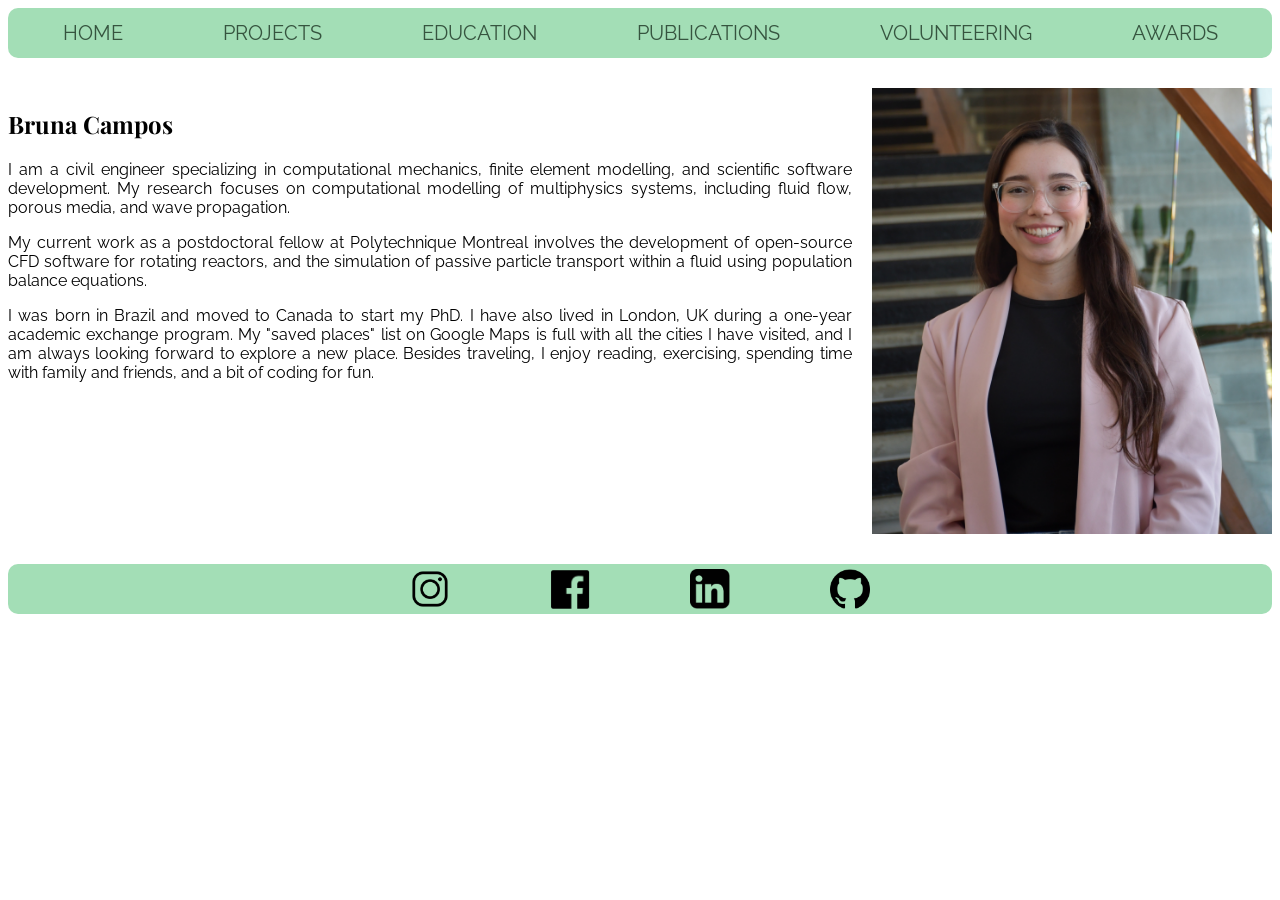
==== index.html @ 10b20f81 "Create files and update awards page" ====
<!-- 2026 Bruna Campos. All rights reserved.
The website source code is available under the MIT License. Unless otherwise stated, the written content, images, CV, and other materials on this website are not licensed for redistribution. -->

<!DOCTYPE html>
<html lang="en">
<head>
  <meta charset="utf-8">
  <meta name="viewport" content="width=device-width, initial-scale=1.0">
  <meta name="description" content="Personal Page">
  <link href="https://fonts.googleapis.com/css2?family=Playfair+Display:wght@700&display=swap" rel="stylesheet">
  <link href="https://fonts.googleapis.com/css2?family=Raleway:wght@300;400;600;700&display=swap" rel="stylesheet">
  <title>Bruna Campos</title>

  <link rel="stylesheet" href="style.css">
</head>

<body>
    <div id="navbar-top"></div>
    <script>
    fetch("/navbar-top.html")
      .then(response =>response.text())
      .then(data => {
        document.getElementById("navbar-top").innerHTML = data;
      });
    </script>
    
    <!-- Introduction -->
    <section class="intro">
      <div class="intro-text">
        <h1>Bruna Campos</h1>
        <p>
          I am a civil engineer specializing in computational mechanics, finite element modelling, and scientific software development.
          My research focuses on computational modelling of multiphysics systems, including fluid flow, porous media, and wave propagation.
        </p>
        <p>
          My current work as a postdoctoral fellow at Polytechnique Montreal involves the development of open-source CFD software for rotating reactors,
          and the simulation of passive particle transport within a fluid using population balance equations.
        </p>
        <p>
          I was born in Brazil and moved to Canada to start my PhD. I have also lived in London, UK during a one-year academic exchange program.
          My "saved places" list on Google Maps is full with all the cities I have visited, and I am always looking forward to explore a new place.
          Besides traveling, I enjoy reading, exercising, spending time with family and friends, and a bit of coding for fun. 
        </p>
      </div>

      <div class="image-homepage"> 
        <img src="/images/profile.JPG" alt="Bruna Campos">
      </div>
    </section>

  <div id="navbar-bottom"></div>
  <script>
    fetch("/navbar-bottom.html")
      .then(response =>response.text())
      .then(data => {
        document.getElementById("navbar-bottom").innerHTML = data;
      });
  </script>
</body>
</html>
---- style.css ----
/* 2026 Bruna Campos. All rights reserved. */
/* The website source code is available under the MIT License. Unless otherwise stated, the written content, images, CV, and other materials on this website are not licensed for redistribution. */

/* General style */
body {
    background-color: white;
    font-family: "Raleway", sans-serif;
    font-size: 18;
}
html {
    scroll-behavior: smooth; 
}
a:visited {
    color: inherit; /*do not change color of a link after it is visited*/
}
h1 {
    font-family: "Playfair Display", serif;
}
h2 {
    font-family: "Raleway", sans-serif;
    font-weight: 400;
}
a {
    color: inherit;
}
/* Navigation bar style */
ul.nav-menu {
    display: flex;
    position: relative;
    list-style-type: none;
    margin: 0;
    padding: 0;
    background-color: #a3deb6;
    border-radius: 10px; /* round borders */
    height: 50px;
    justify-content: center; /* horizontal align (all items centered in page) */
    gap: 10px; /* spacing between items */
    cursor: pointer;
    }
ul.nav-menu li {
    position: relative;
}
ul.nav-menu li a {
    display: flex;
    color: #36543f;
    padding: 0px 45px;
    text-decoration: none; /* remove the underbar */
    justify-content: center;
    align-items: center; /* vertical align */
    height: 100%; /* use total height of the menu boxes */
    font-size: 20px; /* use a different font size than the body */
}
ul.nav-menu li a:hover {
    background-color: #6c696980;
    border-radius: 10px;
    color: white;
}
img.nav-menu {
    width: 40px;
    height: 40px;
    border-radius: 0;
}
ul.nav-submenu {
    position: absolute; /*position relative to the main menu item*/
    top: 100%; /*distance to the main menu item */
    left: 0;
    width: 100%; /*make it larger than the menu to fit all titles in one line*/
    padding: 0; /* remove default left padding*/
    margin: 0;
    opacity: 0;
    pointer-events:none; /*does not allow the user to interact with the element*/
    background-color: #36543f;
    border-radius: 10px;
    transition: all .3s ease;
}
ul.nav-submenu li {
    position: relative;
    display: block;
    padding: 0.5rem 1rem;
    text-align: left;
    cursor: pointer;
    transition: background .2s ease;
    color: white;
}
ul.nav-submenu li a {
    color: white;
    text-decoration: none;
    display: block;
    padding: 0.5rem 1rem;
}
ul.nav-submenu li a:hover {
    background-color: #F7F7F780;
    border-radius: 10px;
}
ul.nav-menu li:hover > .nav-submenu {
    opacity: 1;
    pointer-events: all;
}

/* Add some padding between navigation bars and content */
.navbar-bottom {
    margin-top: 30px;
}
.navbar-top {
    margin-bottom: 30px;
}

/* Introduction page */
.intro {
    display: grid;
    grid-template-columns: 1fr 400px;
    gap: 20px;
}
.image-homepage img {
    width: 100%;
    max-width: 400px;
    height: auto;
    display: block; /* turn element into block to allow auto margins */
}
.intro-text {
    max-width: 1fr;
    text-align: justify;
}
/* Stack image with text in phone screen */
@media (max-width: 700px) {
    .nav-menu {
        flex-wrap: wrap;
        justify-content: center;
        gap: 10px;
    }
    .nav-menu a {
        padding: 5px 8px;
    }
    .intro {
        grid-template-columns: 1fr;
    }
    .image-homepage img {
        max-width: 300px;
        justify-content: center;
    }
}

/* Style for images */
img.navbar-bottom {
    width: 100%;
    position: relative;
    bottom: -10px;
}
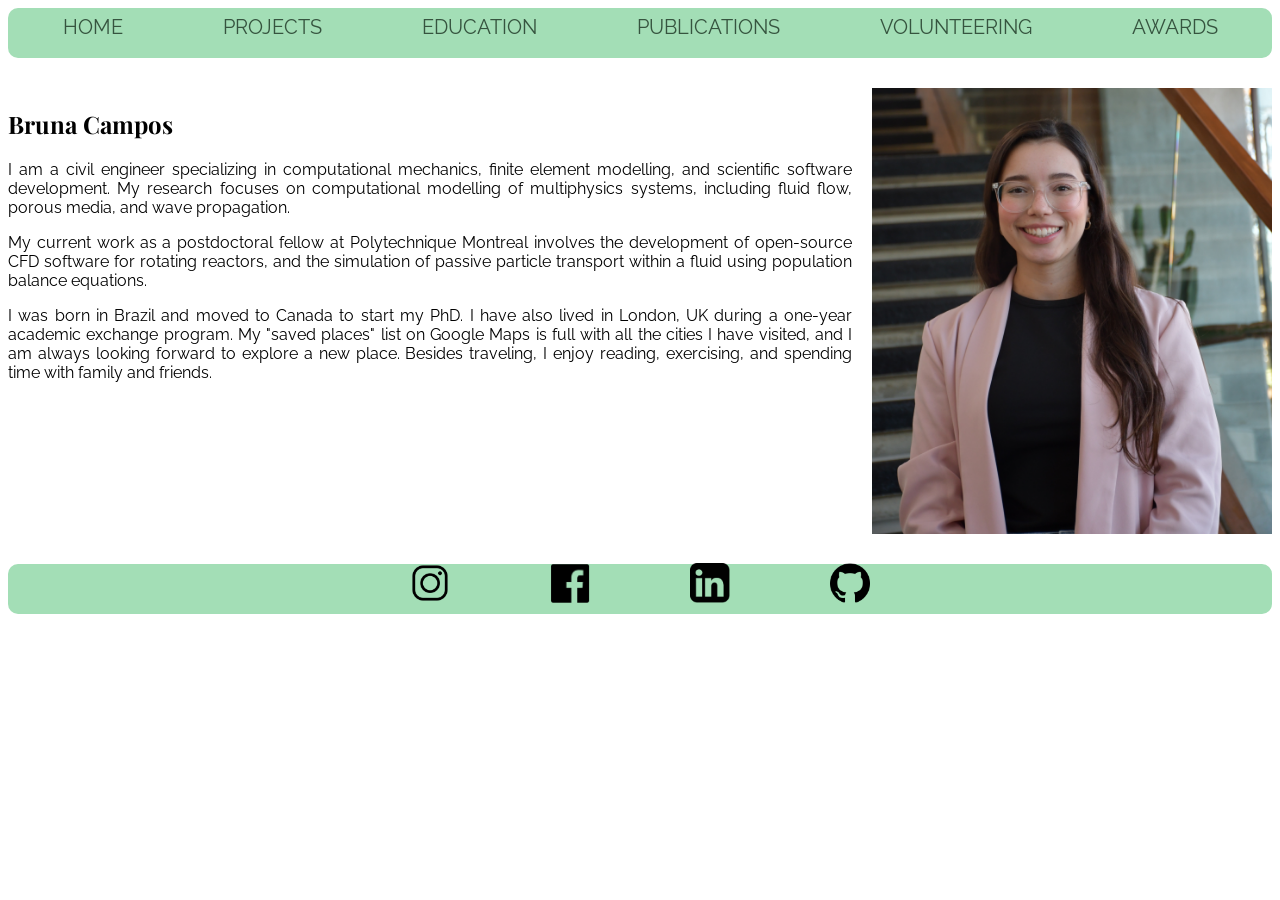
==== commit 42f8e996: "Update publications page" ====
--- a/index.html
+++ b/index.html
@@ -39,7 +39,7 @@
         <p>
           I was born in Brazil and moved to Canada to start my PhD. I have also lived in London, UK during a one-year academic exchange program.
           My "saved places" list on Google Maps is full with all the cities I have visited, and I am always looking forward to explore a new place.
-          Besides traveling, I enjoy reading, exercising, spending time with family and friends, and a bit of coding for fun. 
+          Besides traveling, I enjoy reading, exercising, and spending time with family and friends. 
         </p>
       </div>
 
--- a/style.css
+++ b/style.css
@@ -20,8 +20,13 @@
     font-family: "Raleway", sans-serif;
     font-weight: 400;
 }
+/* Remove color from links */
 a {
     color: inherit;
+}
+/* Spacing between list items */
+ li {
+    margin-bottom: 12px;
 }
 /* Navigation bar style */
 ul.nav-menu {
@@ -123,13 +128,30 @@
 }
 /* Stack image with text in phone screen */
 @media (max-width: 700px) {
-    .nav-menu {
-        flex-wrap: wrap;
-        justify-content: center;
-        gap: 10px;
+    ul.nav-menu {
+        display: block;
+        height: auto;
+        padding: 0;
     }
-    .nav-menu a {
-        padding: 5px 8px;
+    ul.nav-menu > li > a {
+        min-height: 50px;
+        height: auto;
+        padding: 10px 16px;
+    }
+    ul.nav-submenu {
+        position: static;
+        width: auto;
+        opacity: 1;
+        pointer-events: auto;
+        display: none;
+        border-radius: 0;
+    }
+    ul.nav-menu li:hover > ul.nav-submenu,
+    ul.nav-menu li:focus-within > ul.nav-submenu {
+        display: block;
+    }
+    ul.nav-submenu li a {
+        padding: 10px 16px 10px 32px;
     }
     .intro {
         grid-template-columns: 1fr;
@@ -145,4 +167,27 @@
     width: 100%;
     position: relative;
     bottom: -10px;
-}+}
+
+/* Follow the visitor's system color scheme. */
+@media (prefers-color-scheme: dark) {
+    body {
+        background-color: #121212;
+        color: #f5f5f5;
+    }
+    ul.nav-menu {
+        background-color: #254d34;
+    }
+    ul.nav-menu li a {
+        color: #f5f5f5;
+    }
+    ul.nav-submenu {
+        background-color: #183323;
+    }
+    ul.nav-menu li a:hover,
+    ul.nav-submenu li a:hover {
+        background-color: #527861;
+        color: white;
+    }
+}
+
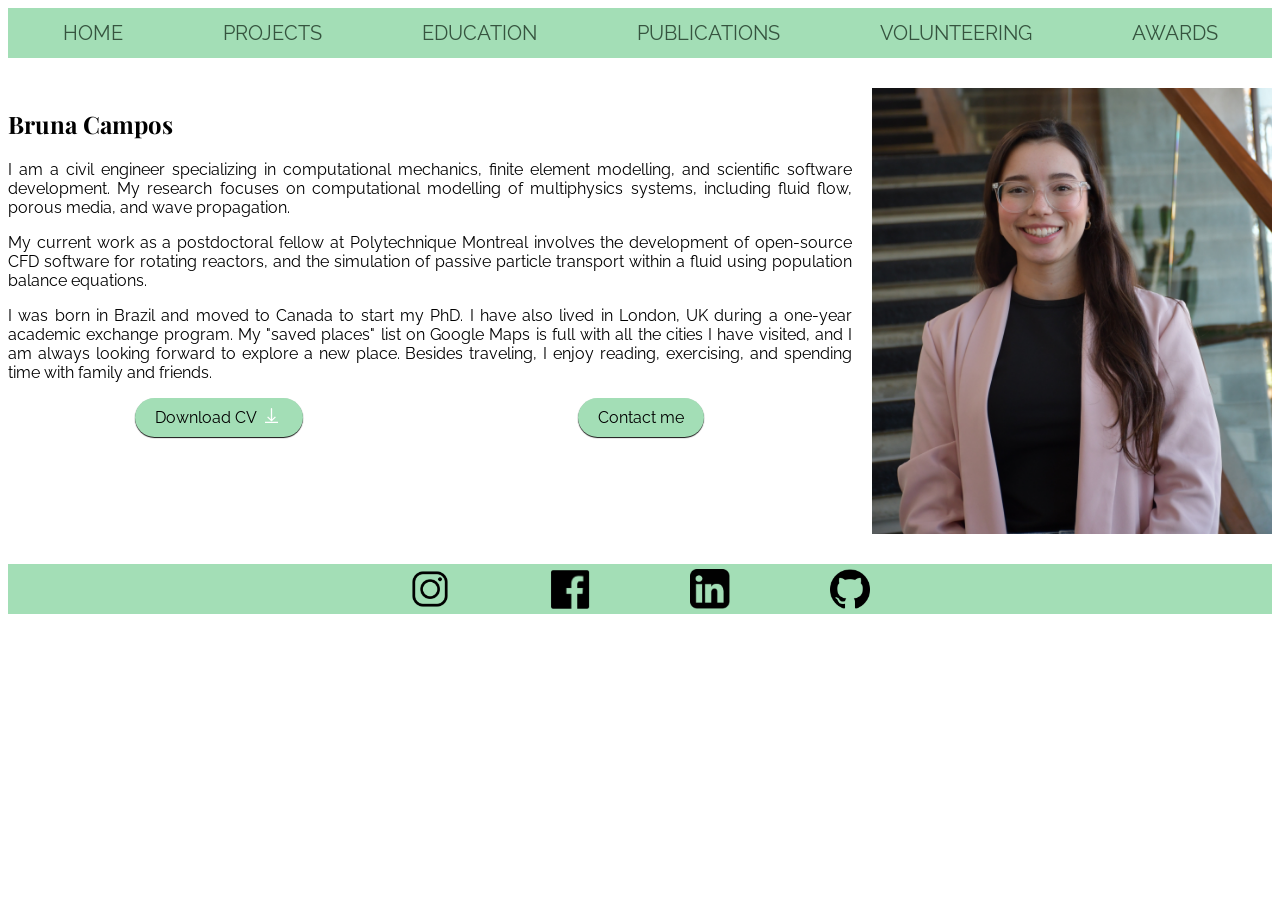
==== commit beb1bd32: "Add buttons" ====
--- a/index.html
+++ b/index.html
@@ -41,12 +41,31 @@
           My "saved places" list on Google Maps is full with all the cities I have visited, and I am always looking forward to explore a new place.
           Besides traveling, I enjoy reading, exercising, and spending time with family and friends. 
         </p>
+
+        <section class="intro-buttons">
+          <div>
+            <a class="button" href="/documents/CV_BrunaCampos.pdf">Download CV <img class="button-download" src="/images/button-download-white.svg"></a>
+          </div>
+          <div>
+            <a class="button" onclick="copy_email(this)">Contact me</a>
+          </div>
+        </section>
       </div>
 
       <div class="image-homepage"> 
         <img src="/images/profile.JPG" alt="Bruna Campos">
       </div>
     </section>
+
+  <!-- Copy email script -->
+  <script>
+  function copy_email(button){
+    navigator.clipboard.writeText("bu_caroline@hotmail.com");
+    button.textContent = "Copied email!";
+
+    setTimeout(() => {button.textContent = "Contact me";}, 2000);
+  }
+  </script>
 
   <div id="navbar-bottom"></div>
   <script>
--- a/style.css
+++ b/style.css
@@ -10,6 +10,9 @@
 html {
     scroll-behavior: smooth; 
 }
+@view-transition {
+    navigation: auto;
+}
 a:visited {
     color: inherit; /*do not change color of a link after it is visited*/
 }
@@ -25,7 +28,7 @@
     color: inherit;
 }
 /* Spacing between list items */
- li {
+ul.list li {
     margin-bottom: 12px;
 }
 /* Navigation bar style */
@@ -36,7 +39,6 @@
     margin: 0;
     padding: 0;
     background-color: #a3deb6;
-    border-radius: 10px; /* round borders */
     height: 50px;
     justify-content: center; /* horizontal align (all items centered in page) */
     gap: 10px; /* spacing between items */
@@ -44,9 +46,11 @@
     }
 ul.nav-menu li {
     position: relative;
+    margin-bottom: 0;
 }
 ul.nav-menu li a {
     display: flex;
+    box-sizing: border-box;
     color: #36543f;
     padding: 0px 45px;
     text-decoration: none; /* remove the underbar */
@@ -57,7 +61,6 @@
 }
 ul.nav-menu li a:hover {
     background-color: #6c696980;
-    border-radius: 10px;
     color: white;
 }
 img.nav-menu {
@@ -126,6 +129,146 @@
     max-width: 1fr;
     text-align: justify;
 }
+.intro-buttons {
+    display: grid;
+    grid-template-columns: 1fr 1fr;
+    text-align: center;
+}
+a.button {
+    display: inline-block;
+    text-decoration: none;
+    text-align: center;
+    padding: 10px 20px;
+    background-color: #a3deb6;
+    border-radius: 20px;
+    box-shadow: 0 1px 1px #121212;
+    transition: background-color 0.3s ease, transform 0.2s ease;
+}
+img.button-download {
+    box-sizing: border-box;
+    height: 15px;
+    padding: 0 5px;
+    align-items: center;
+}
+a.button:hover {
+    transform: scale(1.05);
+    opacity: 0.8;
+}
+a.button:active {
+    transform: scale(0.95);
+    opacity: 0.8;
+}
+.legend {
+    text-align: center;
+}
+.legend-justify {
+    text-align: justify;
+}
+
+/* Videos */
+.image-two-columns img {
+    width: 100%;
+    height: auto;
+    display: block;
+    margin: 0 auto;
+}
+.two-columns {
+    display: grid;
+    grid-template-columns: 1fr 1fr;
+    gap: 100px;
+    width: min(100%, 1130px);
+    margin: 0 auto;
+    justify-content: center;
+}
+.volunteering-feature {
+    display: grid;
+    grid-template-columns: 2fr 1fr;
+    gap: 40px;
+    width: min(100%, 1130px);
+    margin: 0 auto;
+    align-items: center;
+}
+.volunteering-feature > div:first-child {
+    min-width: 0;
+}
+.volunteering-feature > div:last-child {
+    min-width: 0;
+}
+.volunteering-feature p,
+.volunteering-three-columns p {
+    text-align: justify;
+}
+.volunteering-feature img {
+    width: 100%;
+    max-width: 100%;
+    height: auto;
+}
+.volunteering-three-columns {
+    display: grid;
+    grid-template-columns: minmax(0, 0.55fr) minmax(0, 2fr) minmax(0, 1.2fr);
+    gap: 40px;
+    width: min(100%, 1130px);
+    margin: 0 auto;
+    align-items: center;
+}
+.volunteering-three-columns > div {
+    min-width: 0;
+}
+.volunteering-three-columns img {
+    display: block;
+    width: 100%;
+    max-width: 100%;
+    object-fit: contain;
+    margin: 0 auto;
+}
+.volunteering-three-columns .logo-incluir {
+    height: auto;
+}
+.volunteering-three-columns .logo-incluir-secondary {
+    height: auto;
+}
+.video-two-columns video {
+    width: 100%;
+    height: 250px;
+    object-fit: cover;
+    display: block;
+    margin: 0 auto;
+}
+
+.caes-three-columns {
+    display: grid;
+    grid-template-columns: minmax(0, 0.55fr) minmax(0, 2fr) minmax(0, 1.2fr);
+    gap: 40px;
+    width: min(100%, 1130px);
+    margin: 0 auto;
+    align-items: center;
+}
+.caes-three-columns > div {
+    min-width: 0;
+}
+.caes-three-columns img {
+    display: block;
+    width: 100%;
+    max-width: 100%;
+    height: auto;
+    margin: 0 auto;
+}
+.video-one-column {
+    width: 100%;
+    height: auto;
+    display: block;
+    margin: 0 auto;
+
+}
+.image-one-column {
+    width: 100%;
+    height: auto;
+    object-fit: cover;
+    display: block;
+    margin: 0 auto;
+
+}
+
 /* Stack image with text in phone screen */
 @media (max-width: 700px) {
     ul.nav-menu {
@@ -153,11 +296,67 @@
     ul.nav-submenu li a {
         padding: 10px 16px 10px 32px;
     }
-    .intro {
+    nav.navbar-bottom ul.nav-menu {
+        display: flex;
+        height: 50px;
+        align-items: center;
+        justify-content: space-evenly;
+        gap: 0;
+    }
+    nav.navbar-bottom ul.nav-menu > li {
+        flex: 1;
+        margin-bottom: 0;
+    }
+    nav.navbar-bottom ul.nav-menu > li > a {
+        min-height: 50px;
+        height: 50px;
+        padding: 5px;
+    }
+    nav.navbar-bottom img.nav-menu {
+        width: 32px;
+        height: 32px;
+    }
+    .two-columns {
         grid-template-columns: 1fr;
+        width: 100%;
+        gap: 20px;
+    }
+    .volunteering-feature,
+    .volunteering-three-columns {
+        grid-template-columns: 1fr;
+        width: 100%;
+        gap: 20px;
+    }
+    .volunteering-feature img {
+        height: auto;
+    }
+    .volunteering-three-columns .logo-incluir,
+    .volunteering-three-columns .logo-incluir-secondary {
+        height: auto;
+    }
+    .caes-three-columns {
+        grid-template-columns: 1fr;
+        width: 100%;
+        gap: 20px;
+    }
+    .video-two-columns video {
+        height: 220px;
     }
     .image-homepage img {
         max-width: 300px;
+    }
+    .intro {
+        display: flex;
+        flex-direction: column;
+        gap: 20px;
+    }
+    .intro-text,
+    .image-homepage {
+        width: 100%;
+        min-width: 0;
+    }
+    .image-homepage {
+        display: flex;
         justify-content: center;
     }
 }
@@ -167,6 +366,34 @@
     width: 100%;
     position: relative;
     bottom: -10px;
+}
+img.image-full-frame {
+    width: 80%;
+    max-width: 100%;
+    height: auto;
+    display: block;
+    margin: 0 auto;
+}
+img.logo-uliteracy {
+    width: 100%;
+    max-width: 100%;
+    height: auto;
+    display: block;
+    margin: 0 auto;
+}
+img.logo-wie {
+    width: 100%;
+    max-width: 100%;
+    height: auto;
+    display: block;
+    margin: 0 auto;
+}
+img.logo-incluir {
+    width: 200px;
+    max-width: 100%;
+    height: auto;
+    display: block;
+    margin: 0 auto;
 }
 
 /* Follow the visitor's system color scheme. */
@@ -189,5 +416,8 @@
         background-color: #527861;
         color: white;
     }
-}
-
+    a.button {
+    background-color: #183323;
+    }
+}
+
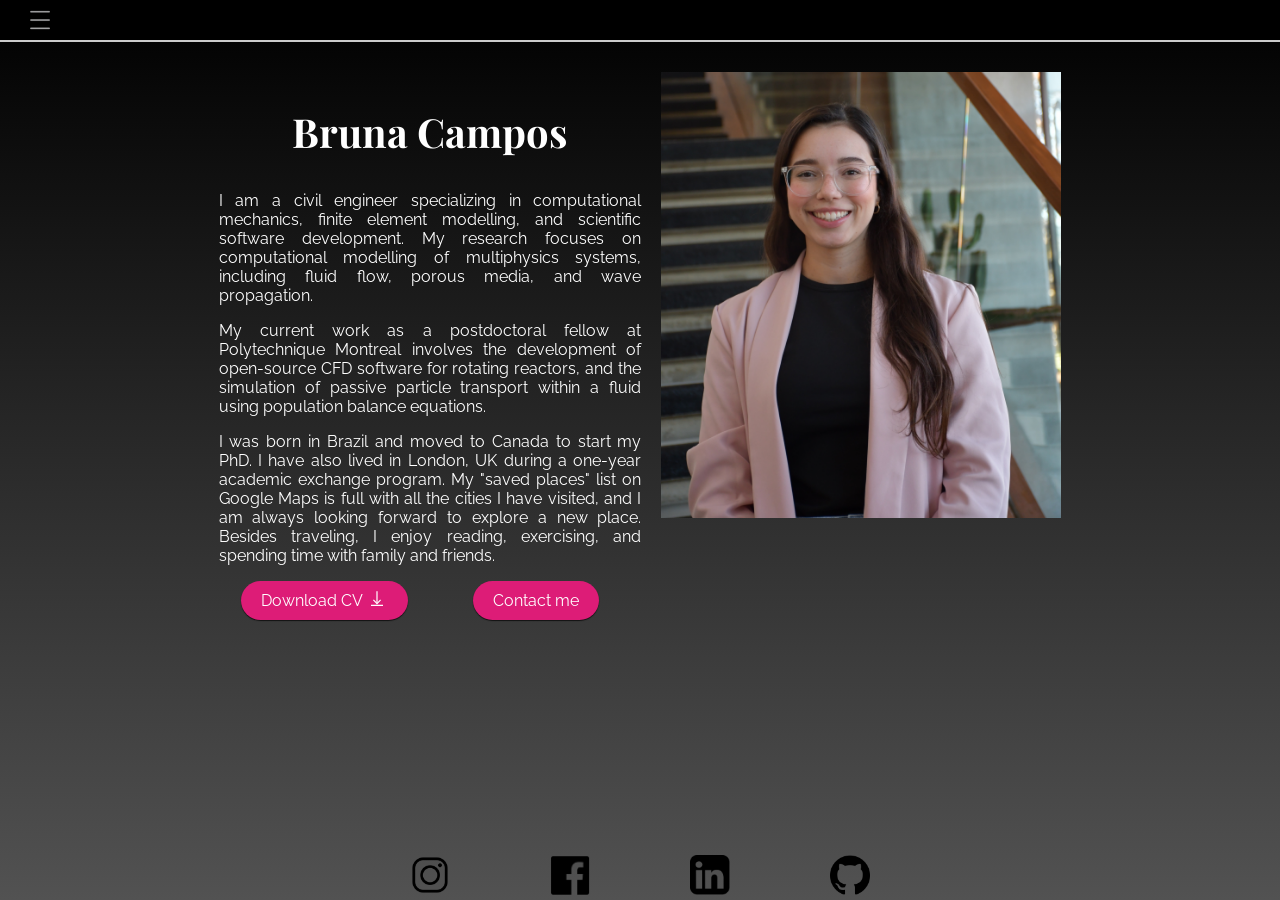
==== commit 65d334dc: "Add information boxes and rule for opening external links" ====
--- a/index.html
+++ b/index.html
@@ -3,6 +3,7 @@
 
 <!DOCTYPE html>
 <html lang="en">
+
 <head>
   <meta charset="utf-8">
   <meta name="viewport" content="width=device-width, initial-scale=1.0">
@@ -12,68 +13,76 @@
   <title>Bruna Campos</title>
 
   <link rel="stylesheet" href="style.css">
+  <script src="external-links.js" defer></script>
 </head>
 
 <body>
-    <div id="navbar-top"></div>
-    <script>
+  <div id="navbar-top"></div>
+  <script>
     fetch("/navbar-top.html")
-      .then(response =>response.text())
+      .then(response => response.text())
       .then(data => {
         document.getElementById("navbar-top").innerHTML = data;
       });
-    </script>
-    
-    <!-- Introduction -->
-    <section class="intro">
-      <div class="intro-text">
-        <h1>Bruna Campos</h1>
-        <p>
-          I am a civil engineer specializing in computational mechanics, finite element modelling, and scientific software development.
-          My research focuses on computational modelling of multiphysics systems, including fluid flow, porous media, and wave propagation.
-        </p>
-        <p>
-          My current work as a postdoctoral fellow at Polytechnique Montreal involves the development of open-source CFD software for rotating reactors,
-          and the simulation of passive particle transport within a fluid using population balance equations.
-        </p>
-        <p>
-          I was born in Brazil and moved to Canada to start my PhD. I have also lived in London, UK during a one-year academic exchange program.
-          My "saved places" list on Google Maps is full with all the cities I have visited, and I am always looking forward to explore a new place.
-          Besides traveling, I enjoy reading, exercising, and spending time with family and friends. 
-        </p>
+  </script>
 
-        <section class="intro-buttons">
-          <div>
-            <a class="button" href="/documents/CV_BrunaCampos.pdf">Download CV <img class="button-download" src="/images/button-download-white.svg"></a>
-          </div>
-          <div>
-            <a class="button" onclick="copy_email(this)">Contact me</a>
-          </div>
-        </section>
-      </div>
+  <!-- Introduction -->
+  <section class="intro">
+    <div class="intro-text">
+      <h1>Bruna Campos</h1>
+      <p>
+        I am a civil engineer specializing in computational mechanics, finite element modelling, and scientific software
+        development.
+        My research focuses on computational modelling of multiphysics systems, including fluid flow, porous media, and
+        wave propagation.
+      </p>
+      <p>
+        My current work as a postdoctoral fellow at Polytechnique Montreal involves the development of open-source CFD
+        software for rotating reactors,
+        and the simulation of passive particle transport within a fluid using population balance equations.
+      </p>
+      <p>
+        I was born in Brazil and moved to Canada to start my PhD. I have also lived in London, UK during a one-year
+        academic exchange program.
+        My "saved places" list on Google Maps is full with all the cities I have visited, and I am always looking
+        forward to explore a new place.
+        Besides traveling, I enjoy reading, exercising, and spending time with family and friends.
+      </p>
 
-      <div class="image-homepage"> 
-        <img src="/images/profile.JPG" alt="Bruna Campos">
-      </div>
-    </section>
+      <section class="intro-buttons">
+        <div>
+          <a class="button" href="/documents/CV_BrunaCampos.pdf">Download CV <img class="button-download"
+              src="/images/button-download-white.svg"></a>
+        </div>
+        <div>
+          <a class="button" onclick="copy_email(this)">Contact me</a>
+        </div>
+      </section>
+    </div>
+
+    <div class="image-homepage">
+      <img src="/images/profile.JPG" alt="Bruna Campos">
+    </div>
+  </section>
 
   <!-- Copy email script -->
   <script>
-  function copy_email(button){
-    navigator.clipboard.writeText("bu_caroline@hotmail.com");
-    button.textContent = "Copied email!";
+    function copy_email(button) {
+      navigator.clipboard.writeText("bu_caroline@hotmail.com");
+      button.textContent = "Copied email!";
 
-    setTimeout(() => {button.textContent = "Contact me";}, 2000);
-  }
+      setTimeout(() => { button.textContent = "Contact me"; }, 2000);
+    }
   </script>
 
   <div id="navbar-bottom"></div>
   <script>
     fetch("/navbar-bottom.html")
-      .then(response =>response.text())
+      .then(response => response.text())
       .then(data => {
         document.getElementById("navbar-bottom").innerHTML = data;
       });
   </script>
 </body>
-</html>
+
+</html>
--- a/style.css
+++ b/style.css
@@ -3,12 +3,34 @@
 
 /* General style */
 body {
-    background-color: white;
+    background: linear-gradient(black, #525252);
     font-family: "Raleway", sans-serif;
     font-size: 18;
+    color: white;
+    min-height: 100vh; /*Force content to fill page so that top and bottom bars stay at the edges*/
+    display: flex;
+    flex-direction: column;
+    margin: 0;
 }
 html {
     scroll-behavior: smooth; 
+    min-height: 100%;
+}
+#navbar-top {
+    margin-bottom: 30px;
+    /* Keep the navigation bar at the top always visible while scrolling */
+    position: sticky;
+    top: 0;
+    z-index: 1000;
+}
+#navbar-bottom {
+    margin-top: auto;
+}
+/* Make content in all pages to 80% left/right */
+body > :not(#navbar-top):not(#navbar-bottom):not(script) {
+    width: 80%;
+    margin-left: auto;
+    margin-right: auto;
 }
 @view-transition {
     navigation: auto;
@@ -18,10 +40,12 @@
 }
 h1 {
     font-family: "Playfair Display", serif;
+    text-align: center;
+    font-size: 40px;
 }
 h2 {
     font-family: "Raleway", sans-serif;
-    font-weight: 400;
+    font-weight: bold;
 }
 /* Remove color from links */
 a {
@@ -38,7 +62,6 @@
     list-style-type: none;
     margin: 0;
     padding: 0;
-    background-color: #a3deb6;
     height: 50px;
     justify-content: center; /* horizontal align (all items centered in page) */
     gap: 10px; /* spacing between items */
@@ -62,47 +85,47 @@
 ul.nav-menu li a:hover {
     background-color: #6c696980;
     color: white;
+    transform: scale(1.05);
+}
+ul.nav-menu li a:active {
+    transform: scale(0.95);
 }
 img.nav-menu {
     width: 40px;
     height: 40px;
     border-radius: 0;
 }
-ul.nav-submenu {
-    position: absolute; /*position relative to the main menu item*/
-    top: 100%; /*distance to the main menu item */
-    left: 0;
-    width: 100%; /*make it larger than the menu to fit all titles in one line*/
-    padding: 0; /* remove default left padding*/
-    margin: 0;
-    opacity: 0;
-    pointer-events:none; /*does not allow the user to interact with the element*/
-    background-color: #36543f;
-    border-radius: 10px;
-    transition: all .3s ease;
-}
-ul.nav-submenu li {
+.collapsible-menu{
+    background-color: black;
+    opacity: 0.8;
+    min-height: 20px;
+    padding: 10px 0 10px 30px;
+    border-bottom: 2px solid white;
     position: relative;
-    display: block;
-    padding: 0.5rem 1rem;
-    text-align: left;
-    cursor: pointer;
-    transition: background .2s ease;
-    color: white;
-}
-ul.nav-submenu li a {
-    color: white;
+    z-index: 1000;
+}
+.collapsible-menu ul {
+    list-style-type: none;
+    padding: 0;
+}
+.collapsible-menu a {
+    display: block;
+    padding: 10px;
     text-decoration: none;
-    display: block;
-    padding: 0.5rem 1rem;
-}
-ul.nav-submenu li a:hover {
-    background-color: #F7F7F780;
-    border-radius: 10px;
-}
-ul.nav-menu li:hover > .nav-submenu {
-    opacity: 1;
-    pointer-events: all;
+}
+.collapsible-menu label {
+    display: block; 
+    cursor: pointer; /* Make the label look like a link*/
+    background: url(/images/main-menu.png) no-repeat left center; /* Add menu icon */
+    background-size: 20px auto;
+    padding-left: 28px;
+    padding: 10px 0 10px 30px;
+}
+input#menu {
+    display: none; /*Hide checkbox*/
+}
+input:checked + label {
+    background-image: url(/images/cross.png); /* Add closing icon*/
 }
 
 /* Add some padding between navigation bars and content */
@@ -110,14 +133,43 @@
     margin-top: 30px;
 }
 .navbar-top {
-    margin-bottom: 30px;
+    position: absolute;
+    top: 100%;
+    left: 0;
+    width: 100%;
+    box-sizing: border-box;
+    margin-bottom: 0;
+    padding: 10px 30px 10px 80px;
+    background-color: black;
+    max-height: 0;
+    overflow: hidden;
+    z-index: 1001;
+    border-bottom: 2px solid white;
+    /* Smootlh transition to open/close the menu */
+    opacity: 0;
+    pointer-events: none;
+    transform: translateY(-8px) scaleY(0.98);
+    transform-origin: top;
+    transition: max-height 0.3s ease, opacity 0.2s ease, transform 0.3s ease;
+}
+/* Toggle effect */
+input:checked ~ label {
+    background-image: url(/images/cross.png); /* Add closing icon*/
+}
+input:checked ~ .navbar-top {
+    max-height: 100vh;
+    /* Smooth transition to open/close the menu */
+    opacity: 1;
+    pointer-events: auto;
+    transform: translateY(0) scaleY(1);
 }
 
 /* Introduction page */
 .intro {
     display: grid;
-    grid-template-columns: 1fr 400px;
+    grid-template-columns: 0.7fr 400px;
     gap: 20px;
+    justify-content: center;
 }
 .image-homepage img {
     width: 100%;
@@ -126,8 +178,18 @@
     display: block; /* turn element into block to allow auto margins */
 }
 .intro-text {
-    max-width: 1fr;
+    max-width: 0.7fr;
     text-align: justify;
+}
+.layout-two-cols-with-boxes {
+    display: grid;
+    grid-template-columns: minmax(0, 1fr) 30%;
+    gap: 24px;
+    align-items: center;
+}
+.boxes-facts .box {
+    box-sizing: border-box;
+    width: 100%;
 }
 .intro-buttons {
     display: grid;
@@ -139,7 +201,7 @@
     text-decoration: none;
     text-align: center;
     padding: 10px 20px;
-    background-color: #a3deb6;
+    background-color: #dd1c77;
     border-radius: 20px;
     box-shadow: 0 1px 1px #121212;
     transition: background-color 0.3s ease, transform 0.2s ease;
@@ -165,6 +227,33 @@
     text-align: justify;
 }
 
+/* Information Boxes */
+.box {
+    display: flex;
+    align-items: center;
+    height: 65px;
+    width: 27%;
+    background-color: black;
+    border: 1px solid gray;
+    border-radius: 10px;
+}
+
+.img-box {
+    height: 60%;
+    padding: 20px 20px 20px 10px; /*top right bottom left*/
+}
+
+.box-wrap {
+    display: flex;
+    align-items: center;
+    margin-bottom: 15px;
+}
+.box:hover {
+    transform: scale(1.05);
+}
+.box:active {
+    transform: scale(0.95);
+}
 /* Videos */
 .image-two-columns img {
     width: 100%;
@@ -252,6 +341,9 @@
     max-width: 100%;
     height: auto;
     margin: 0 auto;
+}
+.caes-three-columns .caes-logo {
+    width: 70%;
 }
 .video-one-column {
     width: 100%;
@@ -321,6 +413,9 @@
         width: 100%;
         gap: 20px;
     }
+    .layout-two-cols-with-boxes {
+        grid-template-columns: 1fr;
+    }
     .volunteering-feature,
     .volunteering-three-columns {
         grid-template-columns: 1fr;
@@ -396,28 +491,3 @@
     margin: 0 auto;
 }
 
-/* Follow the visitor's system color scheme. */
-@media (prefers-color-scheme: dark) {
-    body {
-        background-color: #121212;
-        color: #f5f5f5;
-    }
-    ul.nav-menu {
-        background-color: #254d34;
-    }
-    ul.nav-menu li a {
-        color: #f5f5f5;
-    }
-    ul.nav-submenu {
-        background-color: #183323;
-    }
-    ul.nav-menu li a:hover,
-    ul.nav-submenu li a:hover {
-        background-color: #527861;
-        color: white;
-    }
-    a.button {
-    background-color: #183323;
-    }
-}
-
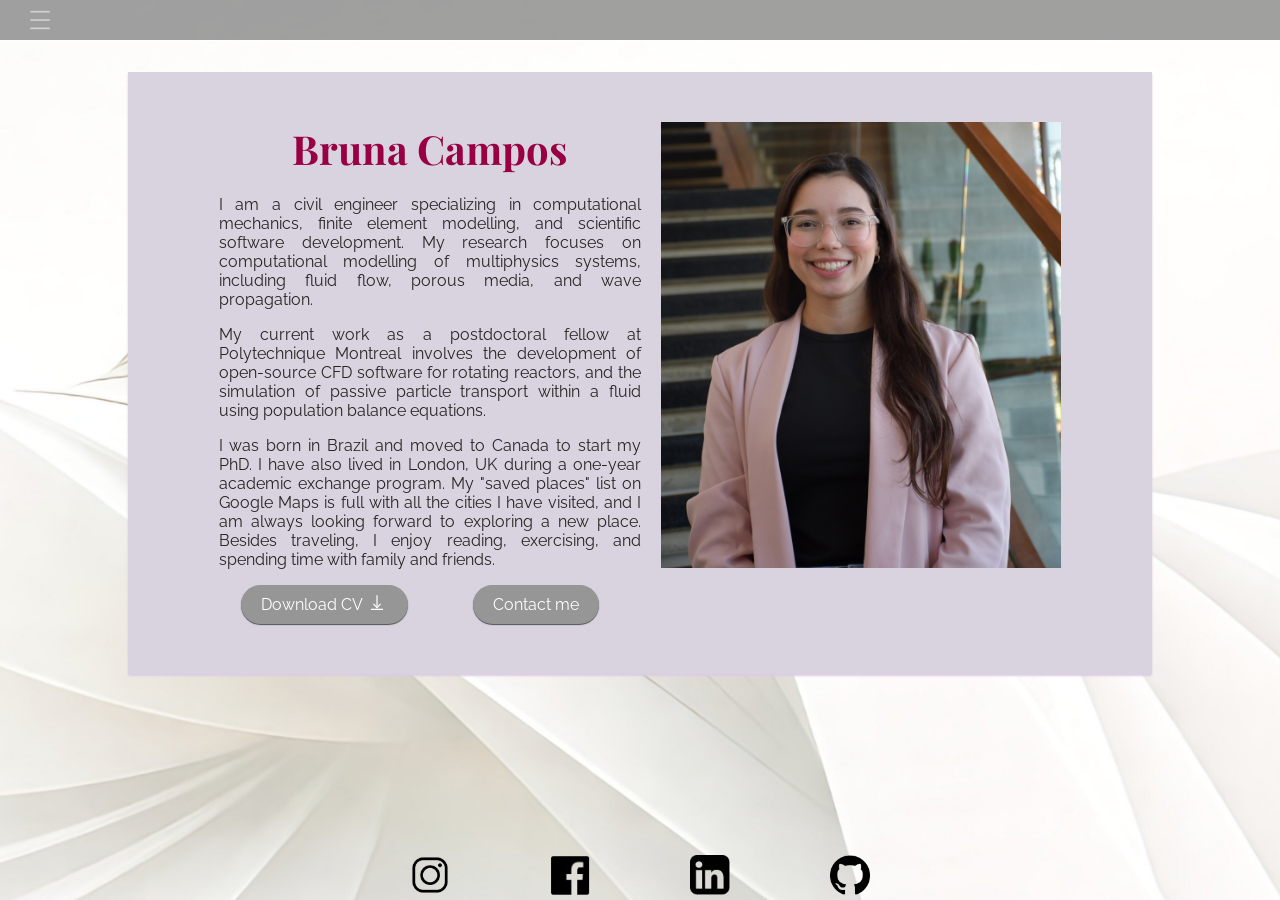
==== commit 8683cfdc: "Change color palette" ====
--- a/index.html
+++ b/index.html
@@ -27,53 +27,55 @@
   </script>
 
   <!-- Introduction -->
-  <section class="intro">
-    <div class="intro-text">
-      <h1>Bruna Campos</h1>
-      <p>
-        I am a civil engineer specializing in computational mechanics, finite element modelling, and scientific software
-        development.
-        My research focuses on computational modelling of multiphysics systems, including fluid flow, porous media, and
-        wave propagation.
-      </p>
-      <p>
-        My current work as a postdoctoral fellow at Polytechnique Montreal involves the development of open-source CFD
-        software for rotating reactors,
-        and the simulation of passive particle transport within a fluid using population balance equations.
-      </p>
-      <p>
-        I was born in Brazil and moved to Canada to start my PhD. I have also lived in London, UK during a one-year
-        academic exchange program.
-        My "saved places" list on Google Maps is full with all the cities I have visited, and I am always looking
-        forward to explore a new place.
-        Besides traveling, I enjoy reading, exercising, and spending time with family and friends.
-      </p>
+  <section class="block-pink">
+    <section class="intro">
+      <div class="intro-text">
+        <h1 style="color:#980043; margin-bottom: 20px; margin-top: 0">Bruna Campos</h1>
+        <p>
+          I am a civil engineer specializing in computational mechanics, finite element modelling, and scientific
+          software development. My research focuses on computational modelling of multiphysics systems, including fluid
+          flow, porous media, and wave propagation.
+        </p>
+        <p>
+          My current work as a postdoctoral fellow at Polytechnique Montreal involves the development of open-source CFD
+          software for rotating reactors, and the simulation of passive particle transport within a fluid using
+          population balance equations.
+        </p>
+        <p>
+          I was born in Brazil and moved to Canada to start my PhD. I have also lived in London, UK during a one-year
+          academic exchange program.
+          My "saved places" list on Google Maps is full with all the cities I have visited, and I am always looking
+          forward to exploring a new place.
+          Besides traveling, I enjoy reading, exercising, and spending time with family and friends.
+        </p>
 
-      <section class="intro-buttons">
-        <div>
-          <a class="button" href="/documents/CV_BrunaCampos.pdf">Download CV <img class="button-download"
-              src="/images/button-download-white.svg"></a>
-        </div>
-        <div>
-          <a class="button" onclick="copy_email(this)">Contact me</a>
-        </div>
-      </section>
-    </div>
+        <section class="intro-buttons">
+          <div>
+            <a class="button" href="/documents/CV_BrunaCampos.pdf">Download CV <img class="button-download"
+                src="/images/button-download-white.svg"></a>
+          </div>
+          <div>
+            <a class="button" onclick="copy_email(this)">Contact me</a>
+          </div>
+        </section>
+      </div>
 
-    <div class="image-homepage">
-      <img src="/images/profile.JPG" alt="Bruna Campos">
-    </div>
+      <div class="image-homepage">
+        <img src="/images/profile.JPG" alt="Bruna Campos">
+      </div>
+    </section>
+
+    <!-- Copy email script -->
+    <script>
+      function copy_email(button) {
+        navigator.clipboard.writeText("bu_caroline@hotmail.com");
+        button.textContent = "Copied email!";
+
+        setTimeout(() => { button.textContent = "Contact me"; }, 2000);
+      }
+    </script>
+
   </section>
-
-  <!-- Copy email script -->
-  <script>
-    function copy_email(button) {
-      navigator.clipboard.writeText("bu_caroline@hotmail.com");
-      button.textContent = "Copied email!";
-
-      setTimeout(() => { button.textContent = "Contact me"; }, 2000);
-    }
-  </script>
 
   <div id="navbar-bottom"></div>
   <script>
--- a/style.css
+++ b/style.css
@@ -3,10 +3,14 @@
 
 /* General style */
 body {
-    background: linear-gradient(black, #525252);
+    background-image: url('/images/wallpaper.png');
+    background-repeat: no-repeat;
+    background-position: center;
+    background-size: cover;
+    background-attachment: fixed; /* Keeps the background static while scrolling */
     font-family: "Raleway", sans-serif;
     font-size: 18;
-    color: white;
+    color: #252525;
     min-height: 100vh; /*Force content to fill page so that top and bottom bars stay at the edges*/
     display: flex;
     flex-direction: column;
@@ -42,11 +46,33 @@
     font-family: "Playfair Display", serif;
     text-align: center;
     font-size: 40px;
+    margin-bottom: 70px;
 }
 h2 {
+    font-family: "Playfair Display", serif;
+    font-weight: bold;
+}
+h3 {
     font-family: "Raleway", sans-serif;
-    font-weight: bold;
-}
+}
+
+/* Add background color to a section */
+.block-green {
+    background-color: rgba(102,194,165, 0.95);
+    box-shadow: 0 2px 2px #8dd3c7;
+    padding: 20px 100px 10px 100px;
+}
+.block-pink {
+    background-color: #d8d3df;
+    box-shadow: 0 2px 2px #decbe4;
+    padding: 50px 0 50px 0;
+}
+.block-orange {
+    background-color: rgba(253,205,172, 0.95);
+    box-shadow: 0 2px 2px #decbe4;
+    padding: 20px 100px 10px 100px;
+}
+
 /* Remove color from links */
 a {
     color: inherit;
@@ -83,12 +109,8 @@
     font-size: 20px; /* use a different font size than the body */
 }
 ul.nav-menu li a:hover {
-    background-color: #6c696980;
+    background-color: #f0f0f0;
     color: white;
-    transform: scale(1.05);
-}
-ul.nav-menu li a:active {
-    transform: scale(0.95);
 }
 img.nav-menu {
     width: 40px;
@@ -96,8 +118,8 @@
     border-radius: 0;
 }
 .collapsible-menu{
-    background-color: black;
-    opacity: 0.8;
+    background-color: #969696;
+    opacity: 0.9;
     min-height: 20px;
     padding: 10px 0 10px 30px;
     border-bottom: 2px solid white;
@@ -140,7 +162,7 @@
     box-sizing: border-box;
     margin-bottom: 0;
     padding: 10px 30px 10px 80px;
-    background-color: black;
+    background-color: #969696;
     max-height: 0;
     overflow: hidden;
     z-index: 1001;
@@ -195,15 +217,16 @@
     display: grid;
     grid-template-columns: 1fr 1fr;
     text-align: center;
+    color: white;
 }
 a.button {
     display: inline-block;
     text-decoration: none;
     text-align: center;
     padding: 10px 20px;
-    background-color: #dd1c77;
+    background-color: #969696;
     border-radius: 20px;
-    box-shadow: 0 1px 1px #121212;
+    box-shadow: 0 1px 1px #525252;
     transition: background-color 0.3s ease, transform 0.2s ease;
 }
 img.button-download {
@@ -233,26 +256,30 @@
     align-items: center;
     height: 65px;
     width: 27%;
-    background-color: black;
-    border: 1px solid gray;
+    background-color: rgba(27,158,119, 0.7);
+    box-shadow: 0 2px 2px rgb(27,158,119);
     border-radius: 10px;
+    color:white;
 }
 
 .img-box {
     height: 60%;
     padding: 20px 20px 20px 10px; /*top right bottom left*/
 }
-
+.img-box-caes {
+    height: 100%;
+    padding: 20px 25px 20px 15px; /*top right bottom left*/
+}
 .box-wrap {
     display: flex;
     align-items: center;
     margin-bottom: 15px;
 }
 .box:hover {
-    transform: scale(1.05);
+    transform: scale(1.02);
 }
 .box:active {
-    transform: scale(0.95);
+    transform: scale(0.98);
 }
 /* Videos */
 .image-two-columns img {
@@ -318,39 +345,40 @@
 }
 .video-two-columns video {
     width: 100%;
-    height: 250px;
-    object-fit: cover;
-    display: block;
-    margin: 0 auto;
-}
-
-.caes-three-columns {
-    display: grid;
-    grid-template-columns: minmax(0, 0.55fr) minmax(0, 2fr) minmax(0, 1.2fr);
+    height: auto;
+    aspect-ratio: 16 / 9;
+    object-fit: contain;
+    display: block;
+    margin: 0 auto;
+}
+
+.caes-two-columns {
+    display: grid;
+    grid-template-columns: minmax(0, 3fr) minmax(0, 2fr);
     gap: 40px;
     width: min(100%, 1130px);
     margin: 0 auto;
     align-items: center;
 }
-.caes-three-columns > div {
+.caes-two-columns > div {
     min-width: 0;
 }
-.caes-three-columns img {
-    display: block;
-    width: 100%;
-    max-width: 100%;
-    height: auto;
-    margin: 0 auto;
-}
-.caes-three-columns .caes-logo {
-    width: 70%;
+.caes-two-columns img {
+    display: block;
+    width: 100%;
+    max-width: 100%;
+    height: auto;
+    margin: 0 auto;
+}
+.caes-two-columns .caes-logo-nserc {
+    width: 100%;
+    max-width: 100%;
 }
 .video-one-column {
     width: 100%;
     height: auto;
     display: block;
     margin: 0 auto;
-
 }
 .image-one-column {
     width: 100%;
@@ -429,13 +457,10 @@
     .volunteering-three-columns .logo-incluir-secondary {
         height: auto;
     }
-    .caes-three-columns {
+    .caes-two-columns {
         grid-template-columns: 1fr;
         width: 100%;
         gap: 20px;
-    }
-    .video-two-columns video {
-        height: 220px;
     }
     .image-homepage img {
         max-width: 300px;
@@ -490,4 +515,3 @@
     display: block;
     margin: 0 auto;
 }
-
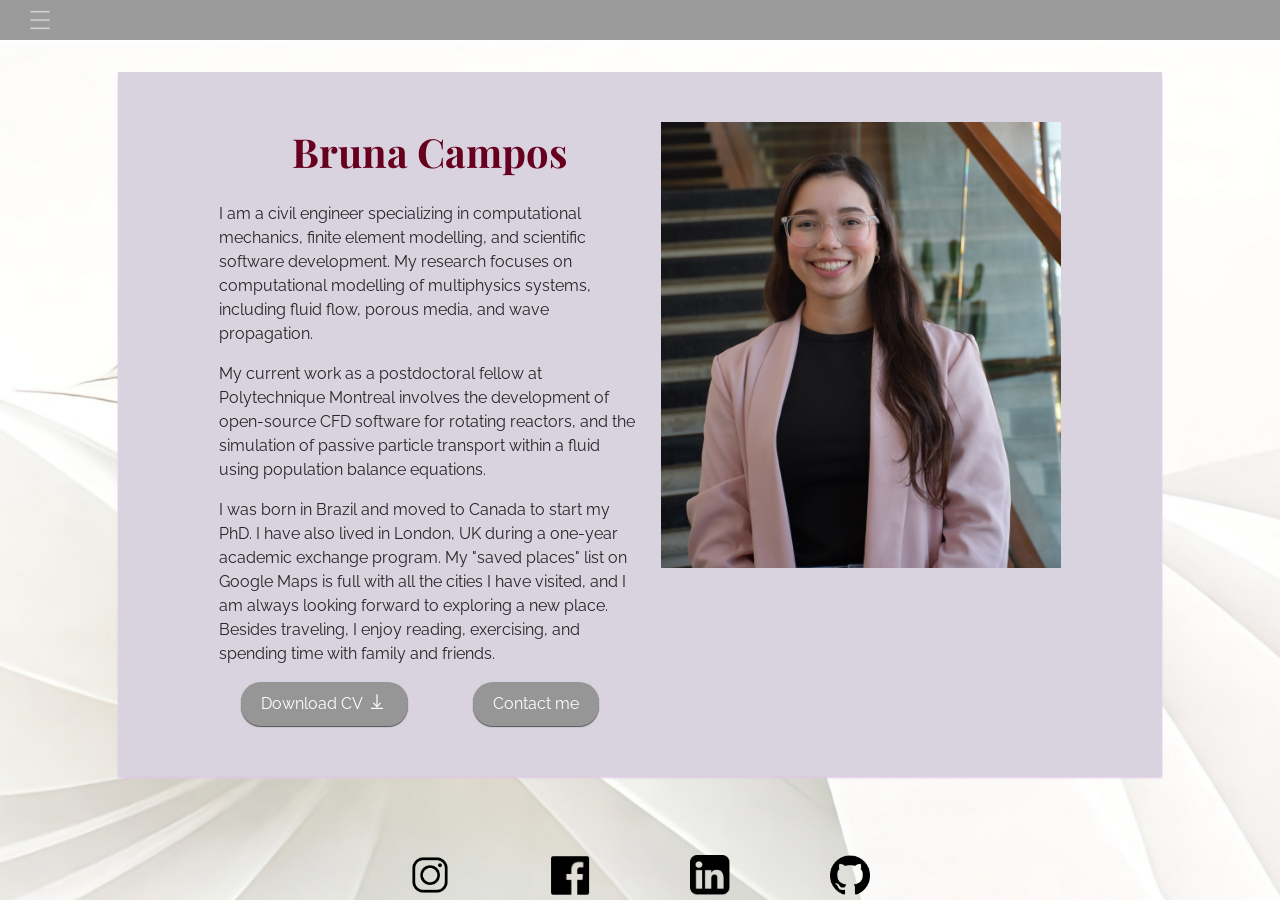
==== commit 5a4d5b37: "Update text spacing" ====
--- a/index.html
+++ b/index.html
@@ -30,7 +30,7 @@
   <section class="block-pink">
     <section class="intro">
       <div class="intro-text">
-        <h1 style="color:#980043; margin-bottom: 20px; margin-top: 0">Bruna Campos</h1>
+        <h1 style="color:#67001f; margin-bottom: 20px; margin-top: 0">Bruna Campos</h1>
         <p>
           I am a civil engineer specializing in computational mechanics, finite element modelling, and scientific
           software development. My research focuses on computational modelling of multiphysics systems, including fluid
--- a/style.css
+++ b/style.css
@@ -10,6 +10,7 @@
     background-attachment: fixed; /* Keeps the background static while scrolling */
     font-family: "Raleway", sans-serif;
     font-size: 18;
+    line-height: 1.5;
     color: #252525;
     min-height: 100vh; /*Force content to fill page so that top and bottom bars stay at the edges*/
     display: flex;
@@ -65,7 +66,7 @@
 .block-pink {
     background-color: #d8d3df;
     box-shadow: 0 2px 2px #decbe4;
-    padding: 50px 0 50px 0;
+    padding: 50px 10px 50px 10px;
 }
 .block-orange {
     background-color: rgba(253,205,172, 0.95);
@@ -77,9 +78,13 @@
 a {
     color: inherit;
 }
+/* Remove bullet from list items */
+.list {
+    list-style: none;
+}
 /* Spacing between list items */
 ul.list li {
-    margin-bottom: 12px;
+    margin-bottom: 15px;
 }
 /* Navigation bar style */
 ul.nav-menu {
@@ -119,7 +124,7 @@
 }
 .collapsible-menu{
     background-color: #969696;
-    opacity: 0.9;
+    opacity: 0.95;
     min-height: 20px;
     padding: 10px 0 10px 30px;
     border-bottom: 2px solid white;
@@ -201,7 +206,6 @@
 }
 .intro-text {
     max-width: 0.7fr;
-    text-align: justify;
 }
 .layout-two-cols-with-boxes {
     display: grid;
@@ -254,7 +258,7 @@
 .box {
     display: flex;
     align-items: center;
-    height: 65px;
+    min-height: 65px;
     width: 27%;
     background-color: rgba(27,158,119, 0.7);
     box-shadow: 0 2px 2px rgb(27,158,119);
@@ -263,12 +267,18 @@
 }
 
 .img-box {
-    height: 60%;
-    padding: 20px 20px 20px 10px; /*top right bottom left*/
+    flex: 0 0 32px;
+    width: 32px;
+    height: 32px;
+    padding: 0 20px 0 10px;
+    object-fit: contain;
 }
 .img-box-caes {
-    height: 100%;
-    padding: 20px 25px 20px 15px; /*top right bottom left*/
+    flex: 0 0 auto;
+    width: auto;
+    height: 48px;
+    padding: 0 25px 0 15px;
+    object-fit: contain;
 }
 .box-wrap {
     display: flex;
@@ -391,6 +401,13 @@
 
 /* Stack image with text in phone screen */
 @media (max-width: 700px) {
+    .block-green,
+    .block-pink,
+    .block-orange {
+        box-sizing: border-box;
+        padding-right: 20px;
+        padding-left: 20px;
+    }
     ul.nav-menu {
         display: block;
         height: auto;
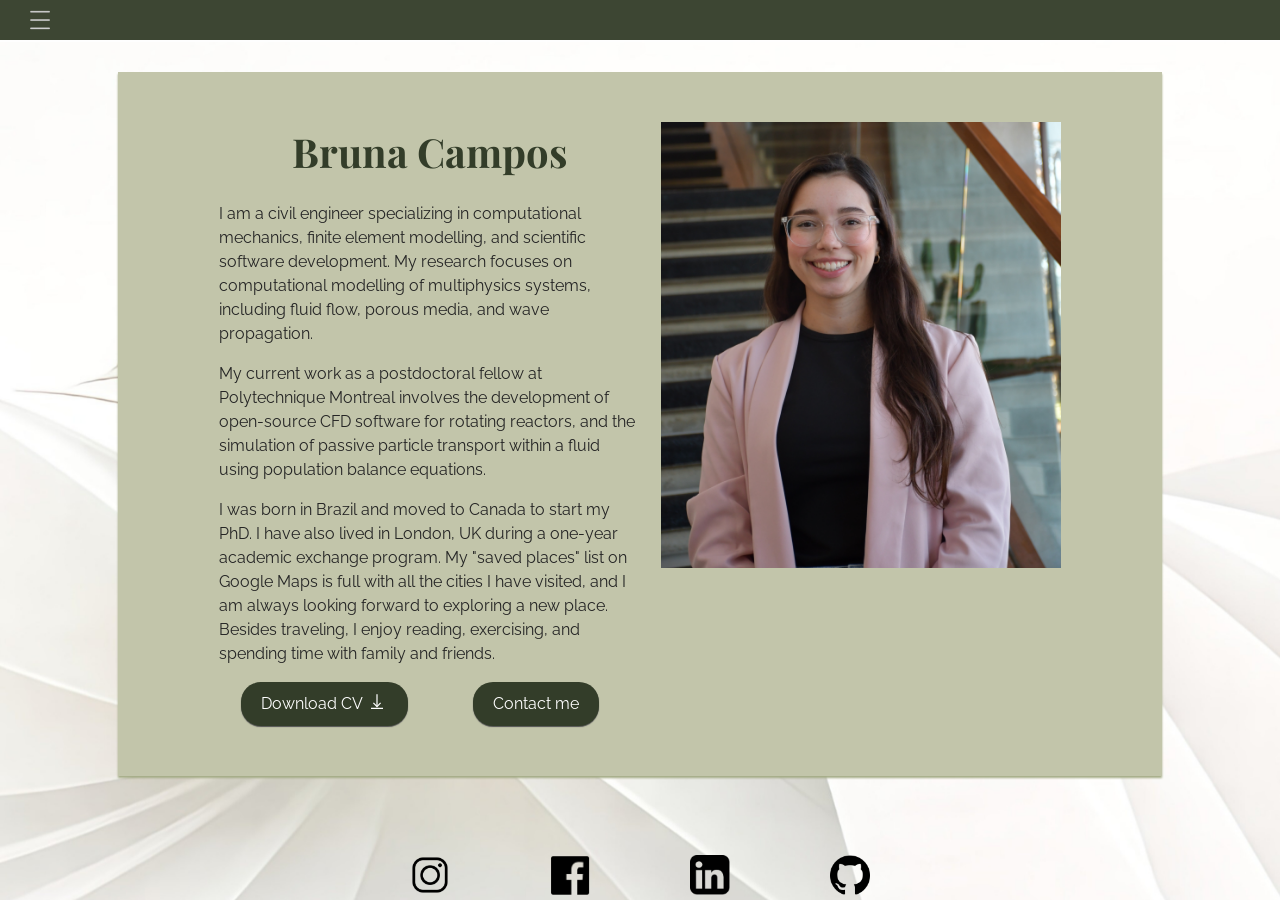
==== commit f460bffd: "Fix style" ====
--- a/index.html
+++ b/index.html
@@ -27,10 +27,10 @@
   </script>
 
   <!-- Introduction -->
-  <section class="block-pink">
+  <section class="block-color-home">
     <section class="intro">
       <div class="intro-text">
-        <h1 style="color:#67001f; margin-bottom: 20px; margin-top: 0">Bruna Campos</h1>
+        <h1 style="color:#333d29; margin-bottom: 20px; margin-top: 0">Bruna Campos</h1>
         <p>
           I am a civil engineer specializing in computational mechanics, finite element modelling, and scientific
           software development. My research focuses on computational modelling of multiphysics systems, including fluid
--- a/style.css
+++ b/style.css
@@ -58,20 +58,26 @@
 }
 
 /* Add background color to a section */
-.block-green {
-    background-color: rgba(102,194,165, 0.95);
-    box-shadow: 0 2px 2px #8dd3c7;
-    padding: 20px 100px 10px 100px;
-}
-.block-pink {
-    background-color: #d8d3df;
+.block-color {
+    background-color: #a4ac86;
+    box-shadow: 0 2px 2px #718355;
+    padding: 20px 100px 10px 100px; /*top right bottom left*/
+}
+.block-color-home {
+    background-color: #c2c5aa;
+    box-shadow: 0 2px 2px #a4ac86;
+    padding: 50px 10px 50px 10px; /*top right bottom left*/
+}
+.block-color-note {
+    background-color: #c2c5aa;
     box-shadow: 0 2px 2px #decbe4;
-    padding: 50px 10px 50px 10px;
-}
-.block-orange {
-    background-color: rgba(253,205,172, 0.95);
-    box-shadow: 0 2px 2px #decbe4;
-    padding: 20px 100px 10px 100px;
+    padding: 15px;
+}
+.block-title {
+    background-color: #c2c5aa;
+    box-shadow: 0 2px 2px #a4ac86;
+    width: 50%;
+    padding: 0 15px 0 15px;
 }
 
 /* Remove color from links */
@@ -81,6 +87,7 @@
 /* Remove bullet from list items */
 .list {
     list-style: none;
+    padding-left: 0;
 }
 /* Spacing between list items */
 ul.list li {
@@ -123,7 +130,7 @@
     border-radius: 0;
 }
 .collapsible-menu{
-    background-color: #969696;
+    background-color: #333d29;
     opacity: 0.95;
     min-height: 20px;
     padding: 10px 0 10px 30px;
@@ -167,7 +174,8 @@
     box-sizing: border-box;
     margin-bottom: 0;
     padding: 10px 30px 10px 80px;
-    background-color: #969696;
+    background-color: #333d29;
+    color: white;
     max-height: 0;
     overflow: hidden;
     z-index: 1001;
@@ -213,6 +221,12 @@
     gap: 24px;
     align-items: center;
 }
+.layout-two-cols-equal-size{
+    display: grid;
+    grid-template-columns: minmax(0, 1fr) 50%;
+    gap: 24px;
+    align-items: center;
+}
 .boxes-facts .box {
     box-sizing: border-box;
     width: 100%;
@@ -228,7 +242,7 @@
     text-decoration: none;
     text-align: center;
     padding: 10px 20px;
-    background-color: #969696;
+    background-color: #333d29;
     border-radius: 20px;
     box-shadow: 0 1px 1px #525252;
     transition: background-color 0.3s ease, transform 0.2s ease;
@@ -250,9 +264,6 @@
 .legend {
     text-align: center;
 }
-.legend-justify {
-    text-align: justify;
-}
 
 /* Information Boxes */
 .box {
@@ -260,10 +271,13 @@
     align-items: center;
     min-height: 65px;
     width: 27%;
-    background-color: rgba(27,158,119, 0.7);
-    box-shadow: 0 2px 2px rgb(27,158,119);
+    background-color: #a4ac86;
+    box-shadow: 0 2px 2px #656d4a;
     border-radius: 10px;
     color:white;
+}
+.box-text {
+    margin: 20px;
 }
 
 .img-box {
@@ -340,18 +354,35 @@
 .volunteering-three-columns > div {
     min-width: 0;
 }
-.volunteering-three-columns img {
-    display: block;
-    width: 100%;
+.volunteering-header {
+    display: flex;
+    align-items: center;
+    justify-content: space-between;
+    gap: 20px;
+    width: min(100%, 500px);
+    margin: 0 auto 20px;
+    flex-wrap: wrap;
+}
+.volunteering-header h2 {
+    margin: 0;
+    text-align: left;
+}
+.volunteering-header p {
+    margin: 0;
+}
+.volunteering-header img.logo-volunteering {
+    display: block;
+    width: auto;
+    height: 70px;
     max-width: 100%;
     object-fit: contain;
-    margin: 0 auto;
-}
-.volunteering-three-columns .logo-incluir {
-    height: auto;
-}
-.volunteering-three-columns .logo-incluir-secondary {
-    height: auto;
+}
+.volunteering-three-columns img {
+    display: block;
+    width: 100%;
+    max-width: 100%;
+    object-fit: contain;
+    margin: 0 auto;
 }
 .video-two-columns video {
     width: 100%;
@@ -375,35 +406,20 @@
 }
 .caes-two-columns img {
     display: block;
-    width: 100%;
-    max-width: 100%;
-    height: auto;
-    margin: 0 auto;
-}
-.caes-two-columns .caes-logo-nserc {
-    width: 100%;
-    max-width: 100%;
+    width: 70%;
+    height: auto;
+    margin: 0 auto;
 }
 .video-one-column {
     width: 100%;
     height: auto;
     display: block;
     margin: 0 auto;
-}
-.image-one-column {
-    width: 100%;
-    height: auto;
-    object-fit: cover;
-    display: block;
-    margin: 0 auto;
-
 }
 
 /* Stack image with text in phone screen */
 @media (max-width: 700px) {
-    .block-green,
-    .block-pink,
-    .block-orange {
+    .block-color {
         box-sizing: border-box;
         padding-right: 20px;
         padding-left: 20px;
@@ -470,10 +486,6 @@
     .volunteering-feature img {
         height: auto;
     }
-    .volunteering-three-columns .logo-incluir,
-    .volunteering-three-columns .logo-incluir-secondary {
-        height: auto;
-    }
     .caes-two-columns {
         grid-template-columns: 1fr;
         width: 100%;
@@ -504,31 +516,24 @@
     position: relative;
     bottom: -10px;
 }
-img.image-full-frame {
-    width: 80%;
+img.image-full-frame-landscape {
+    width: 100%;
+    max-width: 1000px;
+    height: auto;
+    display: block;
+    margin: 0 auto;
+}
+img.image-full-frame-portrait {
+    width: auto;
+    height: 100%;
+    max-height: 530px;
+    display: block;
+    margin: 0 auto;
+}
+img.logo-volunteering {
+    width: 100%;
     max-width: 100%;
     height: auto;
     display: block;
     margin: 0 auto;
 }
-img.logo-uliteracy {
-    width: 100%;
-    max-width: 100%;
-    height: auto;
-    display: block;
-    margin: 0 auto;
-}
-img.logo-wie {
-    width: 100%;
-    max-width: 100%;
-    height: auto;
-    display: block;
-    margin: 0 auto;
-}
-img.logo-incluir {
-    width: 200px;
-    max-width: 100%;
-    height: auto;
-    display: block;
-    margin: 0 auto;
-}
